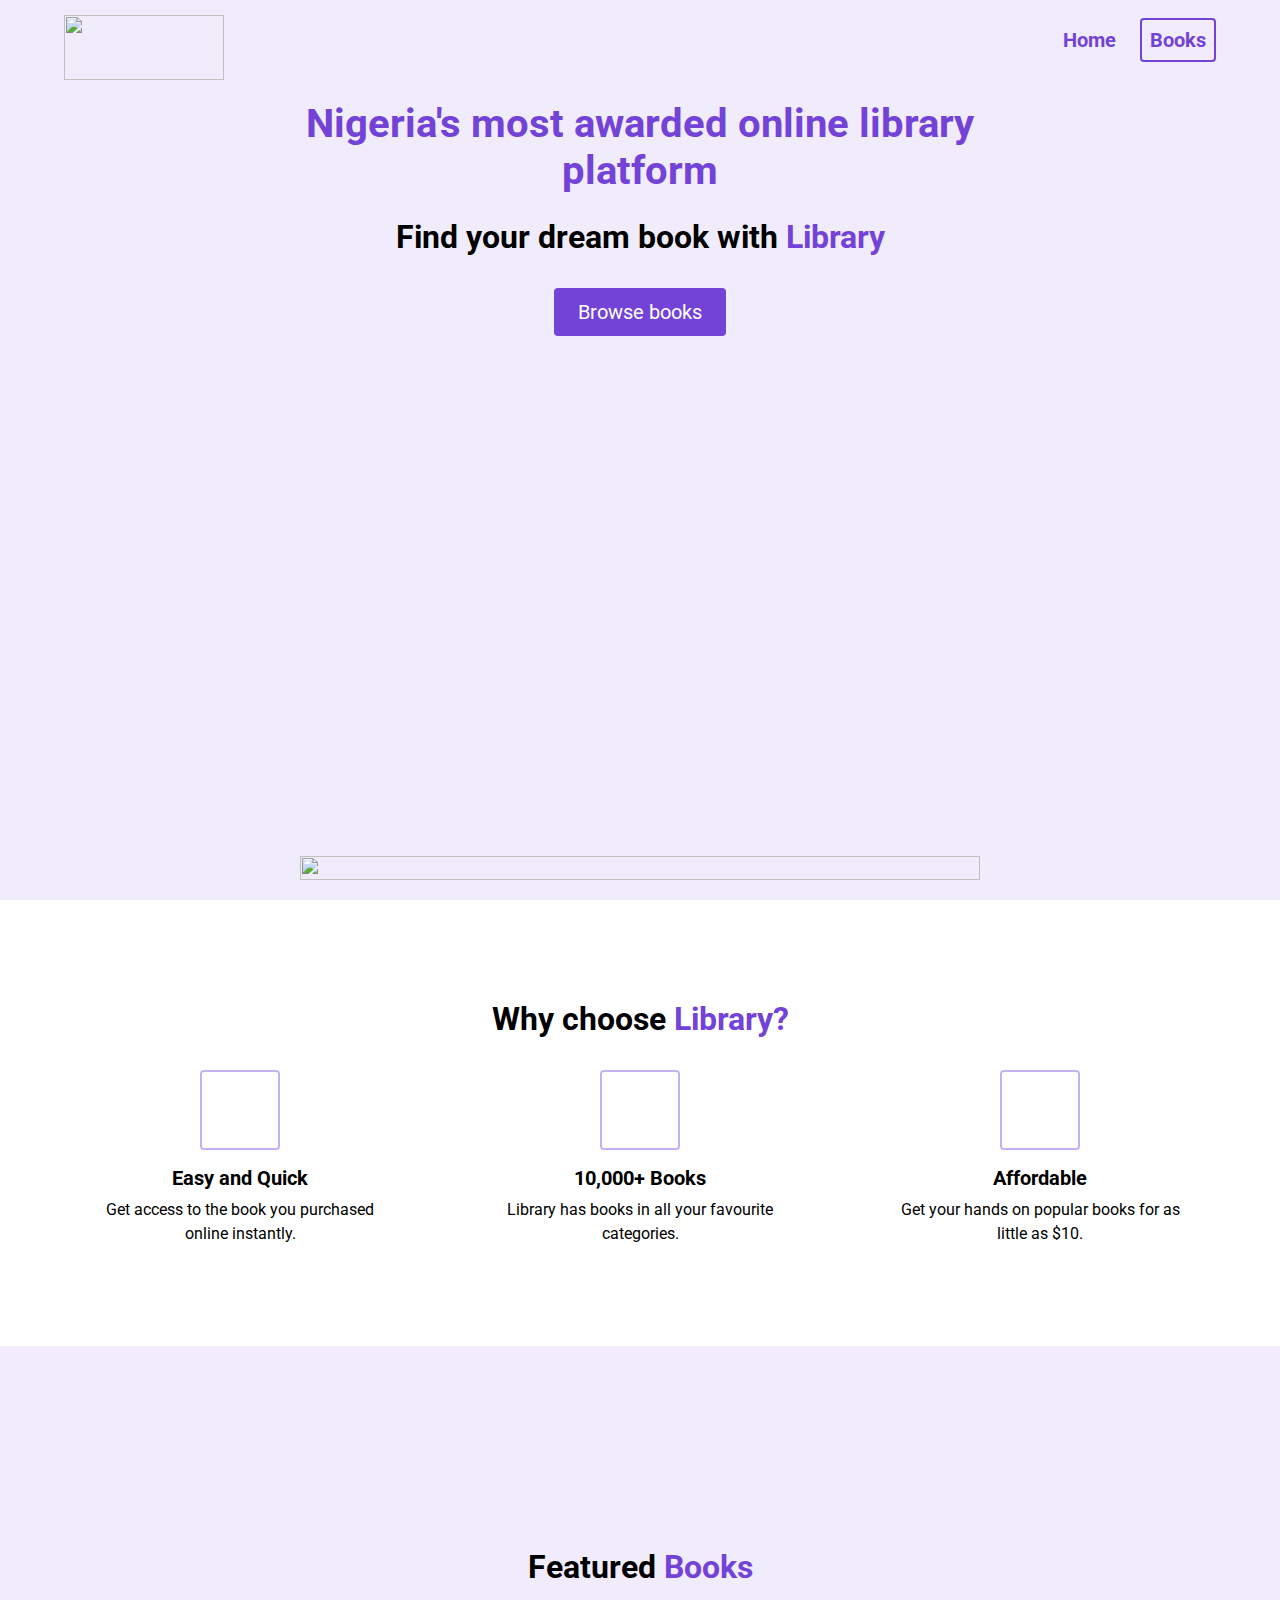
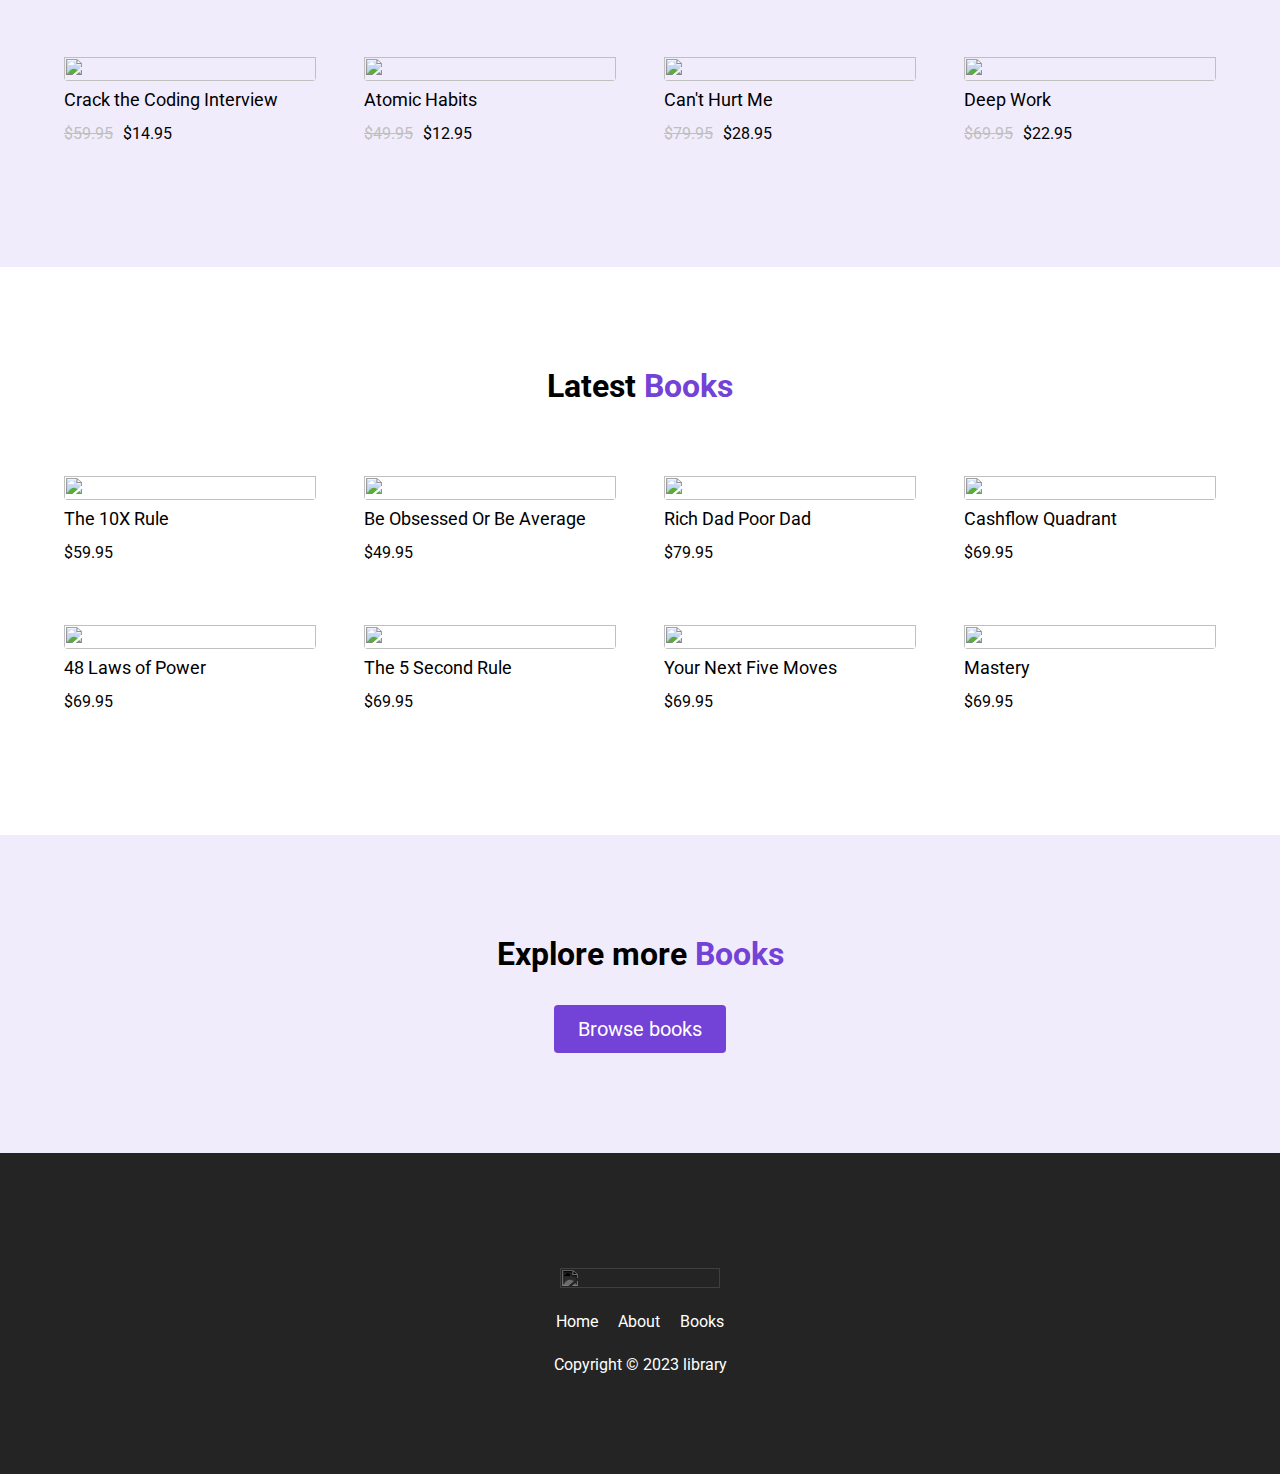
==== index.html @ 93f7f024 "links linked" ====
<!DOCTYPE html>
<html lang="en">
  <head>
    <meta charset="UTF-8" />
    <meta http-equiv="X-UA-Compatible" content="IE=edge" />
    <meta name="viewport" content="width=device-width, initial-scale=1.0" />
    <title>Library</title>
    <link rel="stylesheet" href="./styles.css" />
    <script
      src="https://kit.fontawesome.com/c8e4d183c2.js"
      crossorigin="anonymous"
    ></script>
    <script src="index.js"></script>
  </head>
  <body>
    <section id="landing">
      <nav>
        <div class="nav__container">
          <img src="./assets/Library.svg" class="logo" alt="" />
          <ul class="nav__links">
            <li><a href="#" class="nav__link">Home</a></li>
            <li><a href="books.html" class="nav__link nav__link--primary">Books</a></li>
          </ul>

          <button class="btn__menu" onclick="openMenu()">
            <i class="fas fa-bars"></i>
          </button>
          <div class="menu__backdrop">
            <button class="btn__menu btn__menu--close" onclick="closeMenu()">
              <i class="fas fa-times"></i>
            </button>
            <ul class="menu__links">
              <li class="menu__list">
                <a href="#" class="menu__link" onclick="closeMenu()">Home</a>
              </li>
              <li class="menu__list">
                <a href="books.html" class="menu__link" onclick="closeMenu()">Books</a>
              </li>
              <li class="menu__list">
                <a href="#" class="menu__link no-cursor" onclick="closeMenu()">Contact</a>
              </li>
            </ul>
          </div>
        </div>
      </nav>
      <header>
        <div class="header__container">
          <div class="header__description">
            <h1>Nigeria's most awarded online library platform</h1>
            <h2>
              Find your dream book with <span class="purple">Library</span>
            </h2>
            <a href="#features">
              <button class="btn">Browse books</button>
            </a>
          </div>
          <figure class="header__img--wrapper">
            <img src="./assets/Undraw_Books.svg" alt="" />
          </figure>
        </div>
      </header>
    </section>

    <main>
      <section id="highlights">
        <div class="container">
          <div class="row">
            <h2 class="section__title">
              Why choose <span class="purple">Library?</span>
            </h2>
            <div class="highlight__wrapper">
              <div class="highlight">
                <div class="highlight__img">
                  <i class="fas fa-bolt"></i>
                </div>
                <h3 class="highlight__subtitle">Easy and Quick</h3>
                <p class="highlight__para">
                  Get access to the book you purchased online instantly.
                </p>
              </div>
              <div class="highlight">
                <div class="highlight__img">
                  <i class="fas fa-book-open"></i>
                </div>
                <h3 class="highlight__subtitle">10,000+ Books</h3>
                <p class="highlight__para">
                  Library has books in all your favourite categories.
                </p>
              </div>
              <div class="highlight">
                <div class="highlight__img">
                  <i class="fas fa-tags"></i>
                </div>
                <h3 class="highlight__subtitle">Affordable</h3>
                <p class="highlight__para">
                  Get your hands on popular books for as little as $10.
                </p>
              </div>
            </div>
          </div>
        </div>
      </section>

      <section id="features">
        <div class="container">
          <div class="row">
            <h2 class="section__title">
              Featured <span class="purple">Books</span>
            </h2>
            <div class="books">
              <div class="book">
                <figure class="book__img--wrapper">
                  <img
                    class="book__img"
                    src="./assets/crack the coding interview.png"
                    alt=""
                  />
                </figure>
                <div class="book__title">Crack the Coding Interview</div>
                <div class="book__ratings">
                  <i class="fas fa-star"></i>
                  <i class="fas fa-star"></i>
                  <i class="fas fa-star"></i>
                  <i class="fas fa-star"></i>
                  <i class="fas fa-star-half-alt"></i>
                </div>
                <div class="book__price">
                  <span class="book__price--normal">$59.95</span> $14.95
                </div>
              </div>
              <div class="book">
                <figure class="book__img--wrapper">
                  <img
                    class="book__img"
                    src="./assets/atomic habits.jpg"
                    alt=""
                  />
                </figure>
                <div class="book__title">Atomic Habits</div>
                <div class="book__ratings">
                  <i class="fas fa-star"></i>
                  <i class="fas fa-star"></i>
                  <i class="fas fa-star"></i>
                  <i class="fas fa-star"></i>
                  <i class="fas fa-star-half-alt"></i>
                </div>
                <div class="book__price">
                  <span class="book__price--normal">$49.95</span> $12.95
                </div>
              </div>
              <div class="book">
                <figure class="book__img--wrapper">
                  <img
                    class="book__img"
                    src="./assets/david goggins.jpeg"
                    alt=""
                  />
                </figure>
                <div class="book__title">Can't Hurt Me</div>
                <div class="book__ratings">
                  <i class="fas fa-star"></i>
                  <i class="fas fa-star"></i>
                  <i class="fas fa-star"></i>
                  <i class="fas fa-star"></i>
                  <i class="fas fa-star-half-alt"></i>
                </div>
                <div class="book__price">
                  <span class="book__price--normal">$79.95</span> $28.95
                </div>
              </div>
              <div class="book">
                <figure class="book__img--wrapper">
                  <img class="book__img" src="./assets/deep work.jpeg" alt="" />
                </figure>
                <div class="book__title">Deep Work</div>
                <div class="book__ratings">
                  <i class="fas fa-star"></i>
                  <i class="fas fa-star"></i>
                  <i class="fas fa-star"></i>
                  <i class="fas fa-star"></i>
                  <i class="fas fa-star-half-alt"></i>
                </div>
                <div class="book__price">
                  <span class="book__price--normal">$69.95</span> $22.95
                </div>
              </div>
            </div>
          </div>
        </div>
      </section>
      <section id="recent">
        <div class="container">
          <div class="row">
            <h2 class="section__title">
              Latest <span class="purple">Books</span>
            </h2>
            <div class="books">
              <div class="book">
                <figure class="book__img--wrapper">
                  <img class="book__img" src="./assets/book-1.jpeg" alt="" />
                </figure>
                <div class="book__title">The 10X Rule</div>
                <div class="book__ratings">
                  <i class="fas fa-star"></i>
                  <i class="fas fa-star"></i>
                  <i class="fas fa-star"></i>
                  <i class="fas fa-star"></i>
                  <i class="fas fa-star-half-alt"></i>
                </div>
                <div class="book__price">$59.95</div>
              </div>
              <div class="book">
                <figure class="book__img--wrapper">
                  <img class="book__img" src="./assets/book-2.jpeg" alt="" />
                </figure>
                <div class="book__title">Be Obsessed Or Be Average</div>
                <div class="book__ratings">
                  <i class="fas fa-star"></i>
                  <i class="fas fa-star"></i>
                  <i class="fas fa-star"></i>
                  <i class="fas fa-star"></i>
                  <i class="fas fa-star-half-alt"></i>
                </div>
                <div class="book__price">$49.95</div>
              </div>
              <div class="book">
                <figure class="book__img--wrapper">
                  <img class="book__img" src="./assets/book-3.jpeg" alt="" />
                </figure>
                <div class="book__title">Rich Dad Poor Dad</div>
                <div class="book__ratings">
                  <i class="fas fa-star"></i>
                  <i class="fas fa-star"></i>
                  <i class="fas fa-star"></i>
                  <i class="fas fa-star"></i>
                  <i class="fas fa-star-half-alt"></i>
                </div>
                <div class="book__price">$79.95</div>
              </div>
              <div class="book">
                <figure class="book__img--wrapper">
                  <img class="book__img" src="./assets/book-4.jpeg" alt="" />
                </figure>
                <div class="book__title">Cashflow Quadrant</div>
                <div class="book__ratings">
                  <i class="fas fa-star"></i>
                  <i class="fas fa-star"></i>
                  <i class="fas fa-star"></i>
                  <i class="fas fa-star"></i>
                  <i class="fas fa-star-half-alt"></i>
                </div>
                <div class="book__price">$69.95</div>
              </div>
              <div class="book">
                <figure class="book__img--wrapper">
                  <img class="book__img" src="./assets/book-5.jpeg" alt="" />
                </figure>
                <div class="book__title">48 Laws of Power</div>
                <div class="book__ratings">
                  <i class="fas fa-star"></i>
                  <i class="fas fa-star"></i>
                  <i class="fas fa-star"></i>
                  <i class="fas fa-star"></i>
                  <i class="fas fa-star-half-alt"></i>
                </div>
                <div class="book__price">$69.95</div>
              </div>
              <div class="book">
                <figure class="book__img--wrapper">
                  <img class="book__img" src="./assets/book-6.jpeg" alt="" />
                </figure>
                <div class="book__title">The 5 Second Rule</div>
                <div class="book__ratings">
                  <i class="fas fa-star"></i>
                  <i class="fas fa-star"></i>
                  <i class="fas fa-star"></i>
                  <i class="fas fa-star"></i>
                  <i class="fas fa-star-half-alt"></i>
                </div>
                <div class="book__price">$69.95</div>
              </div>
              <div class="book">
                <figure class="book__img--wrapper">
                  <img class="book__img" src="./assets/book-7.jpg" alt="" />
                </figure>
                <div class="book__title">Your Next Five Moves</div>
                <div class="book__ratings">
                  <i class="fas fa-star"></i>
                  <i class="fas fa-star"></i>
                  <i class="fas fa-star"></i>
                  <i class="fas fa-star"></i>
                  <i class="fas fa-star-half-alt"></i>
                </div>
                <div class="book__price">$69.95</div>
              </div>
              <div class="book">
                <figure class="book__img--wrapper">
                  <img class="book__img" src="./assets/book-8.jpeg" alt="" />
                </figure>
                <div class="book__title">Mastery</div>
                <div class="book__ratings">
                  <i class="fas fa-star"></i>
                  <i class="fas fa-star"></i>
                  <i class="fas fa-star"></i>
                  <i class="fas fa-star"></i>
                  <i class="fas fa-star-half-alt"></i>
                </div>
                <div class="book__price">$69.95</div>
              </div>
            </div>
          </div>
        </div>
      </section>

      <section id="explore">
        <div class="container">
          <div class="row row__column">
            <h2 class="section__title">
              Explore more <span class="purple">Books</span>
            </h2>
            <a href="books.html">
              <button class="btn">Browse books</button>
            </a>
          </div>
        </div>
      </section>
    </main>

    <footer>
      <div class="container">
        <div class="row row__column">
          <a href="#">
            <figure class="footer__logo">
              <img
                src="./assets/Library.svg"
                alt=""
                class="footer__logo--img"
              />
            </figure>
          </a>
          <div class="footer__list">
            <a href="#" class="footer__link">Home</a>
            <a href="" class="footer__link no-cursor">About</a>
            <a href="books.html" class="footer__link">Books</a>
          </div>
          <div class="footer__copyright">Copyright &copy; 2023 library</div>
        </div>
      </div>
    </footer>
  </body>
</html>
---- styles.css ----
@import url('https://fonts.googleapis.com/css2?family=Lato:wght@400;700&family=Roboto:wght@400;500;700&display=swap');
*{
    padding: 0;
    margin: 0;
    box-sizing: border-box;
    font-family: 'Roboto', sans-serif;
}

html{
    scroll-behavior: smooth;
}

body{
    max-width: 100vw;
    overflow-x: hidden;
}

nav{
    height: 80px;
    display: flex;
}

img{
    width: 100%;
    height: 100%;
    max-height: 50vh;
    padding-top: 15px;
}

p{
    line-height: 1.5;
}

a{
    text-decoration: none;
}

a:hover{
    text-decoration: underline;
}

.nav__container{
    width: 100%;
    max-width: 1200px;
    padding: 0 24px;
    display: flex;
    justify-content: space-between;
    align-items: center;
    margin: 0 auto;
}

.purple{
    color: #7342d6;
}

.logo{
    width: 160px;
}

ul{
    display: flex;
}

li{
    list-style-type: none;
}

.nav__link{
    margin-left: 16px;
    text-decoration: none;
    font-size: 20px;
    color: #7342d6;
    font-weight: bold;
    padding: 8px;
}

.nav__link:hover{
    text-decoration: underline;
}

.nav__link--primary{
    border: 2px solid #7342d6;
    border-radius: 4px;
}

.nav__link--primary:hover{
    text-decoration: none;
}

.btn__menu{
    background-color: transparent;
    border: none;
    font-size: 40px;
    text-align: center;
    color: #7342d6;
    display: none;
}

.menu__backdrop{
    position: absolute;
    background-color: #242424;
    top: 0;
    left: 0;
    right: 0;
    bottom: 0;
    z-index: 100;
    display: flex;
    justify-content: center;
    align-items: center;
    transition: all 300ms ease;
    opacity: 0;
    visibility: hidden;
}

.menu--open .menu__backdrop{
    visibility: visible !important;
    opacity: 1;
    transform: translate(0);
}

.menu--open{
    max-height: 100vh;
    overflow-y: hidden;
}

.menu__links{
    display: flex;
    flex-direction: column;
    align-items: center;
}

.menu__list{
    padding: 32px 0;
}

.menu__link{
    font-size: 40px;
    color: white;
}

.btn__menu--close{
    position: absolute;
    right: 20px;
    top: 10px;
    padding: 8px;
    color: white;
}

/*

LANDING

*/

#landing{
    background-color: rgba(115, 66, 214, 0.1);
}

header{
    height: calc(100vh - 80px);
}

.header__container{
    padding-top: 20px;
    width: 100%;
    max-width: 720px;
    margin: 0 auto;
    height: 100%;
    display: flex;
    flex-direction: column;
    justify-content: space-between;
}

.header__description{
    display: flex;
    flex-direction: column;
    align-items: center;
}

h1{
    font-size: 40px;
    color: #7342d6;
    margin-bottom: 24px;
    text-align: center;
}

h2{
    font-size: 32px;
    margin-bottom: 32px;
    text-align: center;
}

button{
    cursor: pointer;
}

button:active{
    transform: translateY(1px);
}

.btn{
    background-color: #7342d6;
    color: white;
    padding: 12px 24px;
    font-size: 20px;
    border-radius: 4px;
    border: none;
}

.header__img--wrapper{
    padding: 20px;
    z-index: 50;
}

.container{
    padding: 100px 0;
}

.row{
    width: 100%;
    max-width: 1200px;
    margin: 0 auto;
}

.row__column{
    display: flex;
    flex-direction: column;
    align-items: center;
}

.no-cursor{
    cursor: not-allowed;
}

/*

HIGHLIGHTS

*/

#highlights{
    position: relative;
}

#highlights:before,
#highlights:after{
    background: url('assets/wave.svg');
    content: "";
    position: absolute;
    width: 101vw;
    height: 12vw;
    left: 0;
    z-index: 1;
    background-size: cover;
    background-repeat: no-repeat;
}

#highlights:before{
    top: 1px;
    transform: translateY(-100%);
}

#highlights:after{
    bottom: 1px;
    transform: translateY(100%) rotate(180deg);
}

.highlight__wrapper{
    display: flex;
    flex-wrap: wrap;
}

.highlight{
    padding: 0 24px;
    width: calc(100% / 3);
    display: flex;
    align-items: center;
    flex-direction: column;
}

.highlight__para{
    text-align: center;
    max-width: 280px;
}

.highlight__img{
    border: 2px solid #7342d669;
    color: #7342d6;
    width: 80px;
    height: 80px;
    display: flex;
    align-items: center;
    justify-content: center;
    border-radius: 4px;
    font-size: 24px;
    margin-bottom: 16px;
}

.highlight__subtitle{
    font-size: 20px;
    margin-bottom: 8px;
    text-align: center;
}

/*

FEATURES

*/

#features{
    padding-top: 8vw;
    background-color: rgba(115, 66, 214, 0.1);
}

.books{
    display: flex;
    flex-wrap: wrap;
}

.book{
    width: 25%;
    padding: 24px;
    display: flex;
    flex-direction: column;
    justify-content: flex-end;
}

.book__img{
   max-height: 360px;
   transition: all 300ms ease;
   cursor: not-allowed;
   object-fit: contain;
   object-position: left;
}

.book__img--wrapper{
    margin-bottom: 8px;
    border-radius: 4px;
    overflow: hidden;
    display: flex;
}

.book:hover .book__img{
    transform: scale(1.03);
}

.book__title{
    font-size: 18px;
    margin-bottom: 6px;
}

.book__title:hover{
    text-decoration: underline;
    cursor: not-allowed;
}

.book__ratings{
    margin-bottom: 8px;
    color: #fabf2a;
}

.book__price--normal{
    text-decoration: line-through;
    padding-right: 6px;
    color: #bfbfbf;
}

/*

EXPLORE

*/

#explore{
    background-color: rgba(115, 66, 214, 0.1);
}


/*
**

BOOKS PAGE

**
*/

#books__body{
    background-color: rgba(115, 66, 214, 0.1);
    display: flex;
    flex-direction: column;
    min-height: 100vh;
}

#books__main{
    flex: 1;
}

.books__header{
    display: flex;
    justify-content: space-between;
    align-items: center;
    padding: 0 24px;
}

.books__header--title{
    margin: 0;
}

select{
    background-color: #fff;
    border-radius: 4px;
    border: 1px solid #dcdfe6;
    color: #606266;
    height: 40px;
    line-height: 40px;
    outline: none;
    padding: 0 16px;
    width: 100%;
    max-width: 200px;
}

.books__loading{
    width: 100%;
    display: flex;
    align-items: center;
    justify-content: center;
    padding-top: 60px;
    font-size: 60px;
    color: #7342d6;
}

.books__loading--spinner{
    display: none !important;
}

.books__loading .books__loading--spinner{
    display: block !important;
}

.fa-spinner{
    animation: rotate 600ms infinite linear;
}

@keyframes rotate {
    0%{
        transform: rotate(0);
    }

    100%{
        transform: rotate(360deg);
    }
}

/*

FOOTER

*/

footer{
    background-color: #242424;
}

.footer__logo{
    display: flex;
}

.footer__logo--img{
    width: 160px;
    filter: grayscale(1) invert(1);
}

.footer__link,
.footer__copyright{
    color: #fff
}

.footer__list{
    margin: 20px 0 24px 0;
}

.footer__link{
    padding: 0 8px;
}

/* SMALL PHONES, TABLETS, LARGE SMARTPHONES */

@media (max-width: 768px) {
    .header__description {
        padding: 24px;
    }

    h1 {
        font-size: 36px;
    }

    h2 {
        font-size: 26px;
    }

    button {
        font-size: 18px;
    }

    .book {
        width: 50%;
    }
}

/* SMALL PHONES, LARGE SMARTPHONES */

@media (max-width: 550px) {
    .nav__links {
        display: none;
    }

    .btn__menu{
        display: block;
    }

    .header__img--wrapper{
        max-height: 45vh;
    }

    .highlight{
        width: 100%;
    }

    .highlight:not(:last-child){
        margin-bottom: 24px;
    }
}

/* SMALLER PHONES */

@media (max-width: 375px) {

    .header__img--wrapper{
        max-height: 40vh;
    }
}
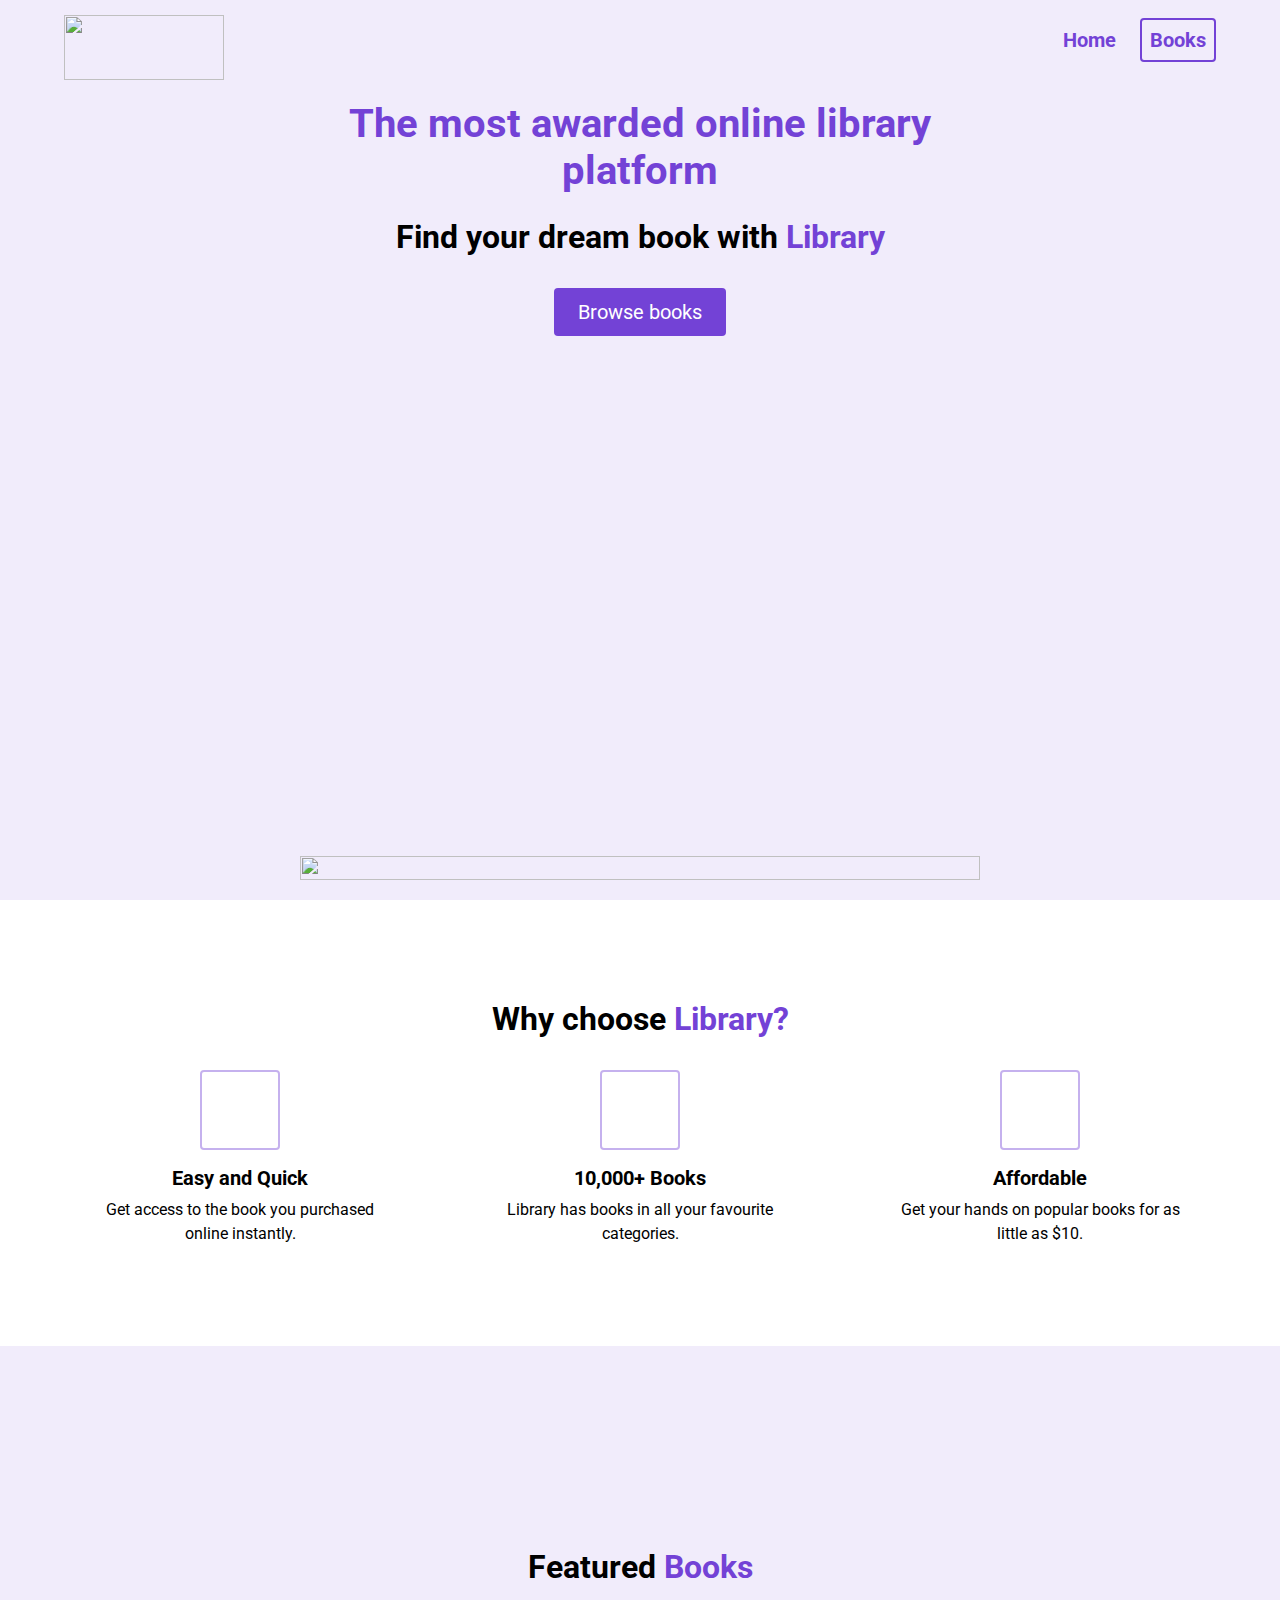
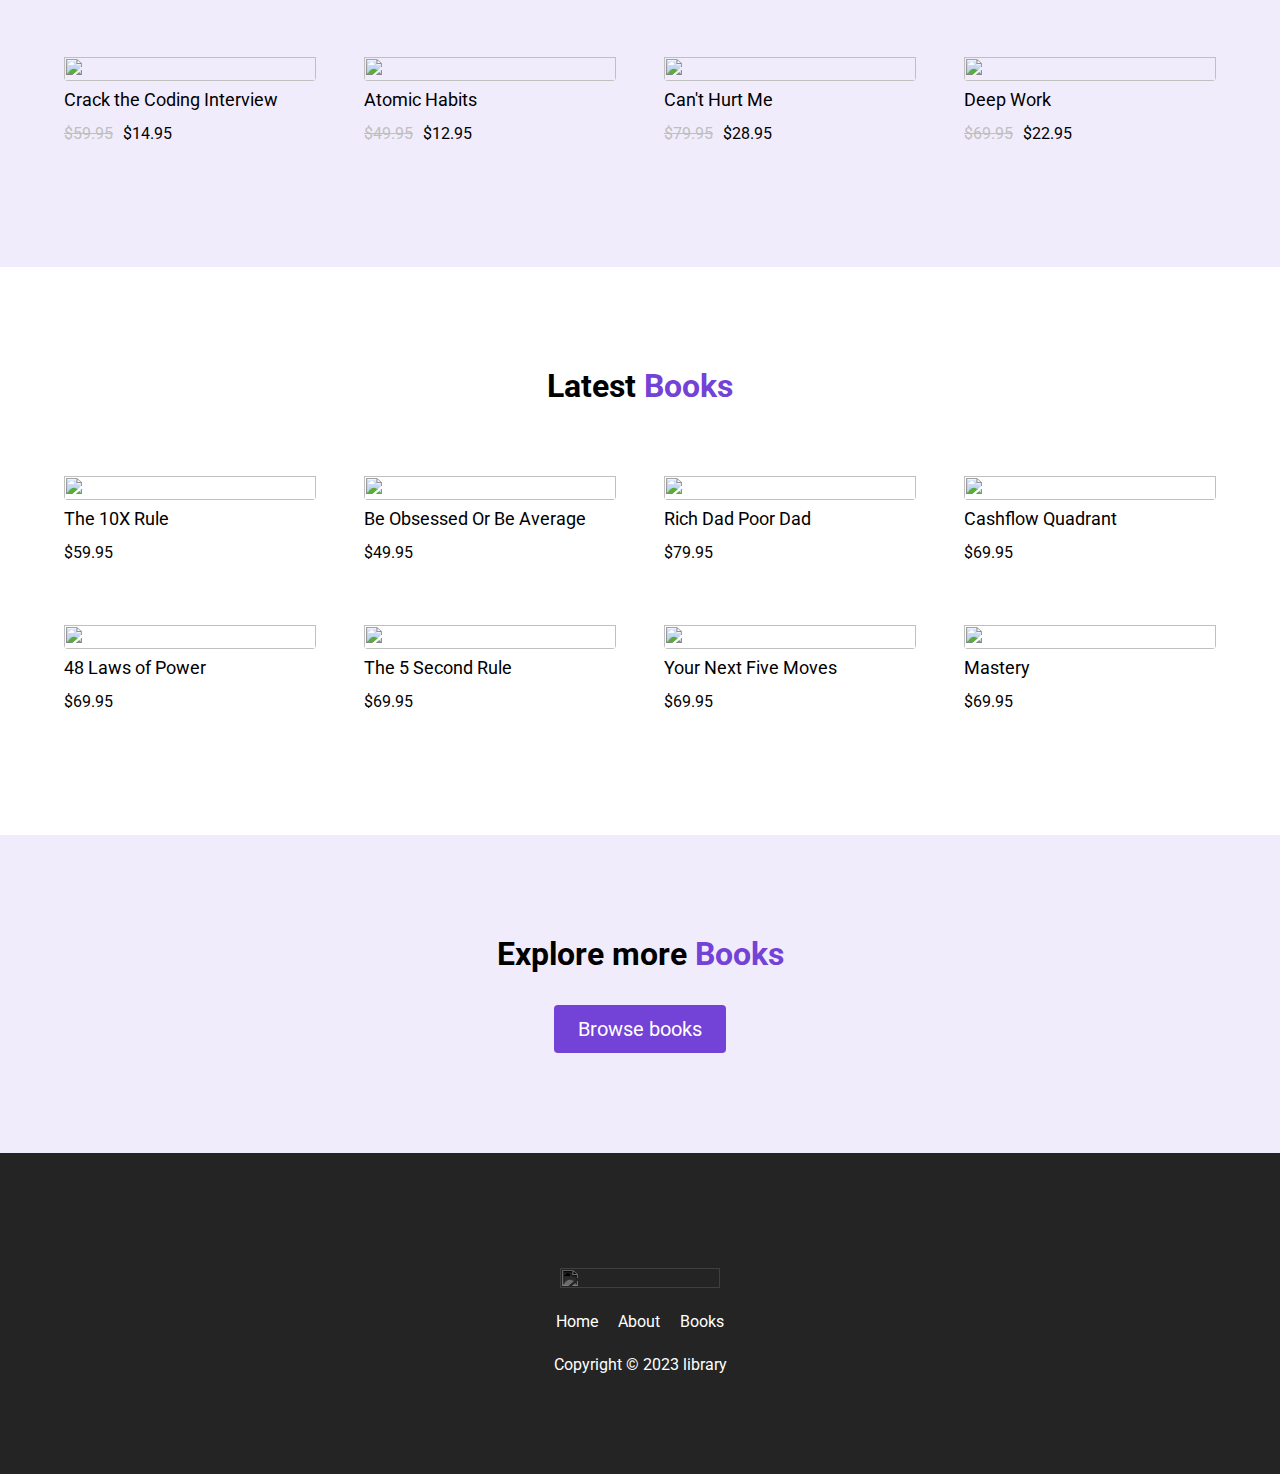
==== commit 75726a17: "title" ====
--- a/index.html
+++ b/index.html
@@ -46,7 +46,7 @@
       <header>
         <div class="header__container">
           <div class="header__description">
-            <h1>Nigeria's most awarded online library platform</h1>
+            <h1>The most awarded online library platform</h1>
             <h2>
               Find your dream book with <span class="purple">Library</span>
             </h2>
